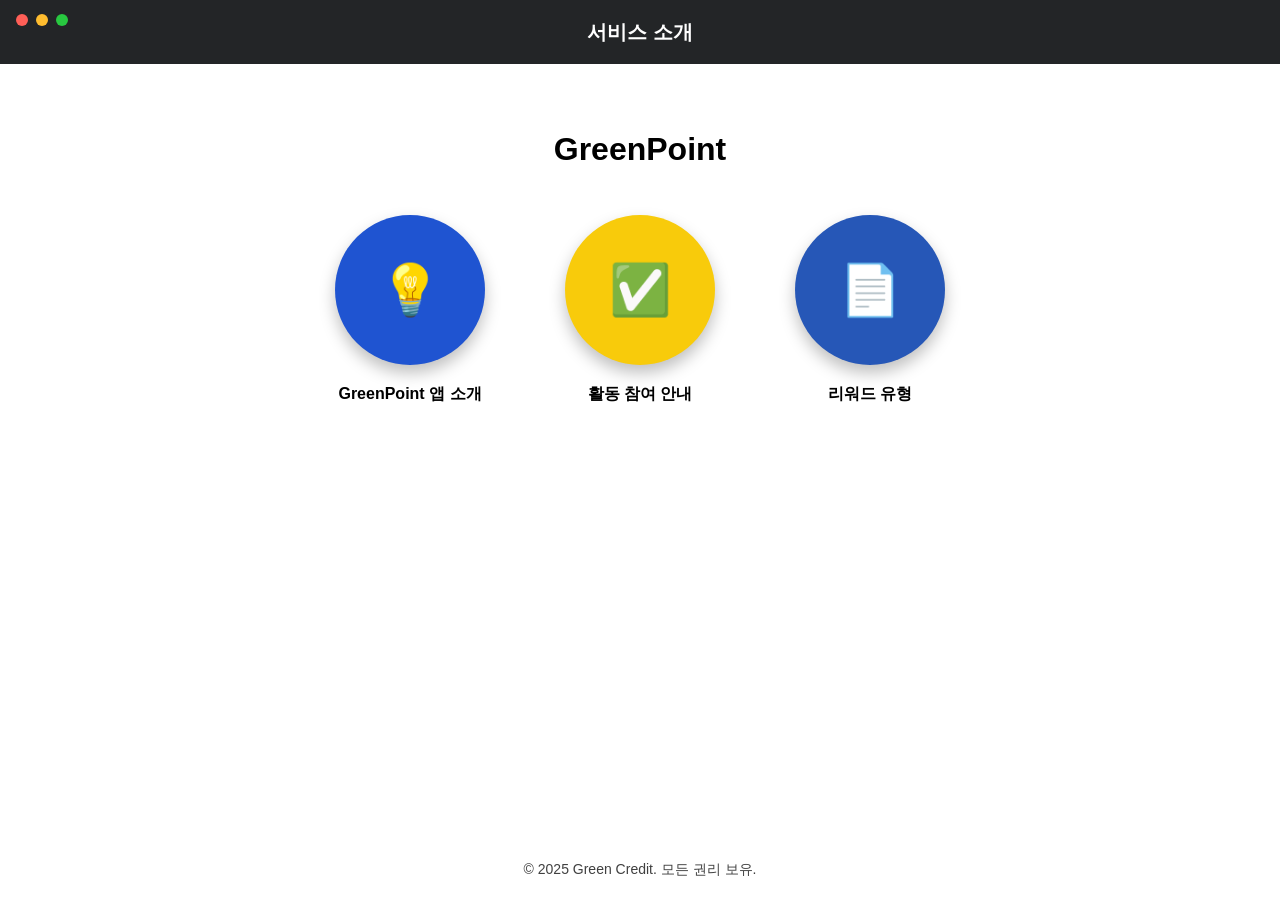
==== about.html @ 2fe6a52e "Add files via upload" ====
<!doctype html>
<html lang="ko">
<head>
  <meta charset="utf-8" />
  <meta name="viewport" content="width=device-width, initial-scale=1" />
  <title>서비스 소개 | 그린 크레딧</title>
  <link rel="stylesheet" href="style.css" />
</head>
<body class="about-new-page">
  <header class="about-new-header">
    <div class="header-dots">
      <div class="dot red"></div>
      <div class="dot yellow"></div>
      <div class="dot green"></div>
    </div>
    서비스 소개
  </header>

  <main class="about-new-main">
    <h1>GreenPoint</h1>

    <div class="icon-grid">
      <a href="detail-greenpoint.html" class="icon-card">
        <div class="circle blue">💡</div>
        <div class="label">GreenPoint 앱 소개</div>
      </a>

      <a href="activity-guide.html" class="icon-card">
        <div class="circle yellow">✅</div>
        <div class="label">활동 참여 안내</div>
      </a>

      <a href="reward-type.html" class="icon-card">
        <div class="circle bluegreen">📄</div>
        <div class="label">리워드 유형</div>
      </a>
    </div>
  </main>

  <footer>
    © 2025 Green Credit. 모든 권리 보유.
  </footer>
</body>
</html>
---- style.css ----
:root {
  --bg: #00110f;
  --ink: #e9f9f6;
  --accent: #1bd0c7;
}

* { box-sizing: border-box; margin: 0; padding: 0; }
body {
  font-family: 'Pretendard', sans-serif;
  background: var(--bg);
  color: var(--ink);
  line-height: 1.6;
}

/* ===============================
   네비게이션
================================ */
.nav {
  display: flex;
  justify-content: center;
  align-items: center;
  padding: 20px 32px;
  background: transparent;
}

.center-nav {
  display: flex;
  gap: 0;
}

.nav__link {
  color: var(--ink);
  text-decoration: none;
  font-size: 15px;
  font-weight: 500;
  padding: 0 16px;
  position: relative;
  transition: color 0.3s ease;
}

.nav__link:not(:last-child)::after {
  content: "|";
  position: absolute;
  right: 0;
  color: rgba(233,249,246,0.4);
}

.nav__link:hover {
  color: var(--accent);
}

/* ===============================
   메인 (Hero)
================================ */
.hero {
  text-align: center;
  padding: 120px 20px 80px;
}

.hero__title {
  font-size: 36px;
  font-weight: 700;
}

.hero__subtitle {
  margin-top: 12px;
  font-size: 17px;
  color: #b8d9d6;
}

.cta {
  margin-top: 28px;
  display: flex;
  justify-content: center;
  gap: 16px;
}

.btn {
  border: none;
  border-radius: 8px;
  padding: 12px 24px;
  font-size: 15px;
  cursor: pointer;
  transition: all 0.3s ease;
}

.btn--primary {
  background: var(--accent);
  color: var(--bg);
  font-weight: 600;
}

.btn--primary:hover { background: #19b9ae; }
.btn--ghost {
  background: transparent;
  color: var(--ink);
  border: 1px solid var(--accent);
}
.btn--ghost:hover { background: rgba(27,208,199,0.1); }

/* ===============================
   카드 섹션
================================ */
.features {
  display: flex;
  justify-content: center;
  gap: 24px;
  flex-wrap: wrap;
  margin: 60px 0;
}

.card {
  background: rgba(255,255,255,0.05);
  border-radius: 14px;
  padding: 24px;
  width: 210px;
  text-align: center;
  transition: transform 0.3s ease, box-shadow 0.3s ease;
}
.card:hover { transform: translateY(-6px); box-shadow: 0 6px 18px rgba(0,0,0,0.3); }

.card .icon { font-size: 34px; margin-bottom: 10px; }
.card .badge { color: var(--accent); margin-top: 10px; font-size: 14px; }

/* ===============================
   통계 섹션
================================ */
.stats-wrap {
  text-align: center;
  margin: 60px 0 100px;
}
.stats-wrap h2 { font-size: 22px; margin-bottom: 32px; }

.kpis {
  display: flex;
  justify-content: center;
  gap: 24px;
  flex-wrap: wrap;
}
.kpi {
  background: rgba(255,255,255,0.05);
  border-radius: 14px;
  padding: 24px;
  width: 220px;
}
.kpi .num { font-size: 20px; color: var(--accent); margin-top: 8px; }
.kpi .rank { font-size: 13px; color: #a6c8c4; margin-top: 8px; }

/* ===============================
   HOWTO
================================ */
.howto-page {
  min-height: 100vh;
  background: var(--bg);
  color: var(--ink);
  display: flex;
  flex-direction: column;
  align-items: center;
}
.howto-main {
  display: flex;
  flex-direction: column;
  align-items: center;
  gap: 30px;
  padding: 40px 20px;
}
.howto-step {
  max-width: 520px;
  width: 90%;
  border-radius: 12px;
  box-shadow: 0 4px 12px rgba(0,0,0,0.3);
}

/* ===============================
   ABOUT (구버전)
================================ */
.about-page {
  min-height: 100vh;
  background: var(--bg);
  display: flex;
  justify-content: center;
  align-items: center;
}
.about-main { display: flex; justify-content: center; align-items: center; }
.about-img {
  max-width: 800px;
  width: 95%;
  border-radius: 12px;
  box-shadow: 0 6px 18px rgba(0,0,0,0.4);
}

/* ===============================
   DETAIL (GreenPoint)
================================ */
.detail-page {
  min-height: 100vh;
  background: var(--bg);
  color: var(--ink);
  display: flex;
  flex-direction: column;
  align-items: center;
  padding: 40px 20px;
}
.detail-header {
  display: flex;
  flex-direction: column;
  align-items: center;
  gap: 16px;
  text-align: center;
}
.detail-header h1 {
  font-size: 28px;
  color: var(--accent);
  font-weight: 700;
}
.detail-icon { width: 100px; height: 100px; }
.detail-main {
  display: flex;
  flex-direction: column;
  align-items: center;
  gap: 30px;
  margin-top: 40px;
}
.detail-img {
  max-width: 1000px;
  width: 95%;
  border-radius: 12px;
  box-shadow: 0 6px 18px rgba(0,0,0,0.4);
}
.detail-footer { margin: 60px 0; }

/* ===============================
   Footer
================================ */
footer {
  text-align: center;
  padding: 20px 0;
  font-size: 14px;
  opacity: 0.8;
}

/* ===============================
   ABOUT (New Ver. – 서비스 소개)
================================ */
.about-new-page {
  background: #ffffff;
  color: #111;
  font-family: 'Pretendard', sans-serif;
  display: flex;
  flex-direction: column;
  align-items: center;
  min-height: 100vh;
}

.about-new-header {
  width: 100%;
  background: #232527;
  color: white;
  padding: 16px 0;
  text-align: center;
  font-size: 20px;
  font-weight: 600;
  position: relative;
}

.about-new-header .header-dots {
  position: absolute;
  left: 16px;
  top: 14px;
  display: flex;
  gap: 8px;
}
.about-new-header .dot {
  width: 12px;
  height: 12px;
  border-radius: 50%;
}
.dot.red { background: #ff5f57; }
.dot.yellow { background: #ffbd2f; }
.dot.green { background: #28c840; }

.about-new-main {
  text-align: center;
  margin-top: 60px;
  flex: 1;
  display: flex;
  flex-direction: column;
  align-items: center;
}
.about-new-main h1 {
  font-size: 32px;
  font-weight: 700;
  margin-bottom: 40px;
  color: #000;
}

.icon-grid {
  display: flex;
  justify-content: center;
  gap: 80px;
  flex-wrap: wrap;
}

.icon-card {
  display: flex;
  flex-direction: column;
  align-items: center;
  text-align: center;
  cursor: pointer;
  text-decoration: none;
  transition: transform 0.3s ease, box-shadow 0.3s ease;
}

.circle {
  width: 150px;
  height: 150px;
  border-radius: 50%;
  display: flex;
  justify-content: center;
  align-items: center;
  font-size: 50px;
  color: white;
  margin-bottom: 16px;
  box-shadow: 0 8px 16px rgba(0,0,0,0.25);
}

.circle.blue { background: #1f54d1; }
.circle.yellow { background: #f8cb0b; color: #555; }
.circle.bluegreen { background: #2657b7; }

.icon-card:hover {
  transform: translateY(-8px);
  box-shadow: 0 10px 20px rgba(0,0,0,0.25);
}

.label {
  font-weight: 600;
  font-size: 16px;
  color: #000;
}

/* ===============================
   REWARD TYPE PAGE
================================ */
.reward-page {
  background: #fff;
  color: #111;
  font-family: 'Pretendard', sans-serif;
  display: flex;
  flex-direction: column;
  align-items: center;
  min-height: 100vh;
  line-height: 1.7;
}

/* 상단 헤더 */
.reward-header {
  width: 100%;
  background: #232527;
  color: white;
  padding: 16px 0;
  text-align: center;
  font-size: 20px;
  font-weight: 600;
  position: relative;
}

.reward-header .header-dots {
  position: absolute;
  left: 16px;
  top: 14px;
  display: flex;
  gap: 8px;
}
.reward-header .dot {
  width: 12px;
  height: 12px;
  border-radius: 50%;
}
.dot.red { background: #ff5f57; }
.dot.yellow { background: #ffbd2f; }
.dot.green { background: #28c840; }

/* 본문 */
.reward-main {
  max-width: 900px;
  padding: 40px 20px 80px;
}

.reward-title-row {
  display: flex;
  align-items: center;
  gap: 16px;
  margin-bottom: 24px;
}

.reward-circle {
  width: 80px;
  height: 80px;
  border-radius: 50%;
  background: linear-gradient(145deg, #2657b7, #1f54d1);
  display: flex;
  justify-content: center;
  align-items: center;
  font-size: 38px;
  color: #4be28a;
  box-shadow: 0 6px 16px rgba(0,0,0,0.25);
}

.reward-main h1 {
  font-size: 28px;
  font-weight: 700;
  color: #000;
}

.reward-main p {
  margin-bottom: 18px;
  font-size: 16px;
  color: #333;
}

.reward-main ol {
  margin-top: 12px;
  padding-left: 20px;
  color: #333;
}

.reward-main ol li {
  margin-bottom: 10px;
}

/* Footer */
.reward-footer {
  text-align: center;
  padding: 20px 0 40px;
  font-size: 14px;
  color: #555;
}

/* ===============================
   문의하기 (Contact Page)
================================ */
.contact-page {
  background: linear-gradient(145deg, #0a221f, #16322f);
  min-height: 100vh;
  font-family: 'Pretendard', sans-serif;
  display: flex;
  justify-content: center;
  align-items: center;
}

.contact-overlay {
  width: 100%;
  height: 100%;
  background: rgba(0, 0, 0, 0.15);
  display: flex;
  justify-content: center;
  align-items: center;
}

.contact-card {
  background: rgba(20, 30, 25, 0.7);
  backdrop-filter: blur(12px);
  border-radius: 16px;
  width: 340px;
  padding: 30px 20px;
  color: #f1f1f1;
  display: flex;
  flex-direction: column;
  align-items: center;
  text-align: center;
  box-shadow: 0 6px 20px rgba(0,0,0,0.3);
}

.contact-header h1 {
  font-size: 26px;
  font-weight: 700;
  margin-bottom: 10px;
}

.contact-header p {
  font-size: 14px;
  line-height: 1.5;
  margin-bottom: 20px;
  color: #d8d8d8;
}

/* 검색창 */
.search-box {
  display: flex;
  align-items: center;
  justify-content: center;
  background: transparent;
  border: 1px solid #ccc;
  border-radius: 4px;
  overflow: hidden;
  width: 100%;
  max-width: 240px;
  margin-bottom: 30px;
}
.search-box input {
  background: transparent;
  border: none;
  outline: none;
  padding: 8px;
  width: 100%;
  color: #f1f1f1;
}
.search-box button {
  background: none;
  border: none;
  color: #f1f1f1;
  font-size: 16px;
  cursor: pointer;
  padding: 8px;
}

/* FAQ 영역 */
.faq-section h2 {
  font-size: 16px;
  font-weight: 700;
  margin-bottom: 12px;
}

.faq-section ul {
  list-style: none;
  padding: 0;
  margin: 0;
}
.faq-section li {
  font-size: 14px;
  color: #e4e4e4;
  margin: 6px 0;
}

/* 하단 링크 */
.contact-footer {
  display: flex;
  justify-content: center;
  gap: 12px;
  margin-top: 28px;
}
.contact-footer a {
  font-size: 13px;
  color: #cfcfcf;
  text-decoration: none;
  transition: color 0.3s ease;
}
.contact-footer a:hover {
  color: #fff;
}

/* ===============================
   FAQ PAGE
================================ */
.faq-page {
  background: linear-gradient(145deg, #0a221f, #16322f);
  min-height: 100vh;
  font-family: 'Pretendard', sans-serif;
  display: flex;
  justify-content: center;
  align-items: center;
}

.faq-overlay {
  width: 100%;
  height: 100%;
  background: rgba(0, 0, 0, 0.15);
  display: flex;
  justify-content: center;
  align-items: center;
}

.faq-card {
  background: rgba(25, 35, 30, 0.75);
  backdrop-filter: blur(12px);
  border-radius: 16px;
  width: 90%;
  max-width: 900px;
  padding: 40px 30px;
  color: #f1f1f1;
  box-shadow: 0 6px 20px rgba(0,0,0,0.3);
}

.faq-card h1 {
  text-align: center;
  font-size: 24px;
  font-weight: 700;
  margin-bottom: 40px;
}

.faq-item {
  display: grid;
  grid-template-columns: 1fr 1fr;
  gap: 20px 40px;
  align-items: flex-start;
  margin-bottom: 28px;
}

.faq-q {
  font-weight: 600;
  font-size: 16px;
  color: #ffffff;
}

.faq-a {
  font-size: 15px;
  color: #e0e0e0;
  line-height: 1.6;
}

/* 반응형 처리 */
@media (max-width: 700px) {
  .faq-item {
    grid-template-columns: 1fr;
    gap: 8px;
  }
  .faq-card {
    padding: 30px 20px;
  }
}

a {
  color: inherit;
  text-decoration: none;
}

a:hover {
  color: #aefae3;
}

/* ===============================
   로그인 페이지 (미니멀 스타일, 소셜 제거)
================================ */
.login-page {
  background: #fff;
  color: #111;
  font-family: 'Pretendard', sans-serif;
  display: flex;
  justify-content: center;
  align-items: center;
  min-height: 100vh;
}

.login-wrapper {
  width: 100%;
  max-width: 420px;
  padding: 40px;
}

.login-title {
  font-size: 28px;
  font-weight: 700;
  margin-bottom: 40px;
  text-align: left;
}

.login-form {
  display: flex;
  flex-direction: column;
  gap: 16px;
}

.login-form label {
  font-size: 15px;
  margin-bottom: -4px;
}

.login-form input {
  border: none;
  border-bottom: 2px solid #111;
  padding: 8px 4px;
  font-size: 15px;
  outline: none;
  background: transparent;
  color: #111;
  margin-bottom: 12px;
  transition: border-color 0.3s ease;
}

.login-form input:focus {
  border-color: #1bd0c7;
}

.login-btn {
  margin-top: 12px;
  padding: 12px;
  background: #1bd0c7;
  color: white;
  border: none;
  border-radius: 6px;
  font-size: 15px;
  cursor: pointer;
  font-weight: 600;
  transition: background 0.3s ease;
}

.login-btn:hover {
  background: #19b9ae;
}

.login-msg {
  margin-top: 8px;
  font-size: 14px;
  color: #d9534f;
  text-align: center;
}

/* 하단 링크 */
.login-links {
  display: flex;
  justify-content: space-between;
  margin-top: 24px;
}

.login-links a {
  color: #0072ff;
  text-decoration: none;
  font-size: 13px;
  transition: color 0.3s ease;
}

.login-links a:hover {
  color: #1bd0c7;
}

/* ===============================
   마이페이지
================================ */
.mypage {
  background: #f8fbf8;
  min-height: 100vh;
  font-family: 'Pretendard', sans-serif;
  color: #1e2b23;
  display: flex;
  flex-direction: column;
  align-items: center;
  padding: 40px 20px 80px;
}

.mypage-header {
  text-align: center;
  margin-bottom: 40px;
}

.mypage-header h1 {
  font-size: 28px;
  font-weight: 700;
  margin-bottom: 8px;
  color: #1b4d3e;
}

.mypage-header p {
  font-size: 16px;
  color: #3c5d52;
}

.reward-cards {
  display: flex;
  flex-wrap: wrap;
  justify-content: center;
  gap: 28px;
  margin-bottom: 60px;
}

.reward-card {
  background: #fff;
  border: 1px solid #d9e6d5;
  border-radius: 16px;
  width: 260px;
  padding: 28px 20px;
  box-shadow: 0 4px 10px rgba(0, 0, 0, 0.06);
  text-align: center;
  transition: transform 0.3s ease, box-shadow 0.3s ease;
}

.reward-card:hover {
  transform: translateY(-6px);
  box-shadow: 0 8px 18px rgba(0, 0, 0, 0.12);
}

.reward-card .icon {
  font-size: 42px;
  color: #1b4d3e;
  margin-bottom: 10px;
}

.reward-card h3 {
  font-size: 18px;
  color: #1c3d32;
  margin-bottom: 14px;
  font-weight: 600;
}

.reward-card ul {
  list-style: none;
  text-align: left;
  padding: 0;
  margin: 0 0 16px;
}

.reward-card li {
  font-size: 14px;
  margin: 6px 0;
  display: flex;
  justify-content: space-between;
  color: #394b41;
}

.reward-card strong {
  color: #155c47;
}

.btn-outline {
  border: 1px solid #155c47;
  background: transparent;
  color: #155c47;
  padding: 8px 18px;
  border-radius: 8px;
  cursor: pointer;
  font-size: 14px;
  font-weight: 600;
  transition: all 0.3s ease;
}

.btn-outline:hover {
  background: #155c47;
  color: #fff;
}

.back-btn {
  display: inline-block;
  padding: 10px 20px;
}
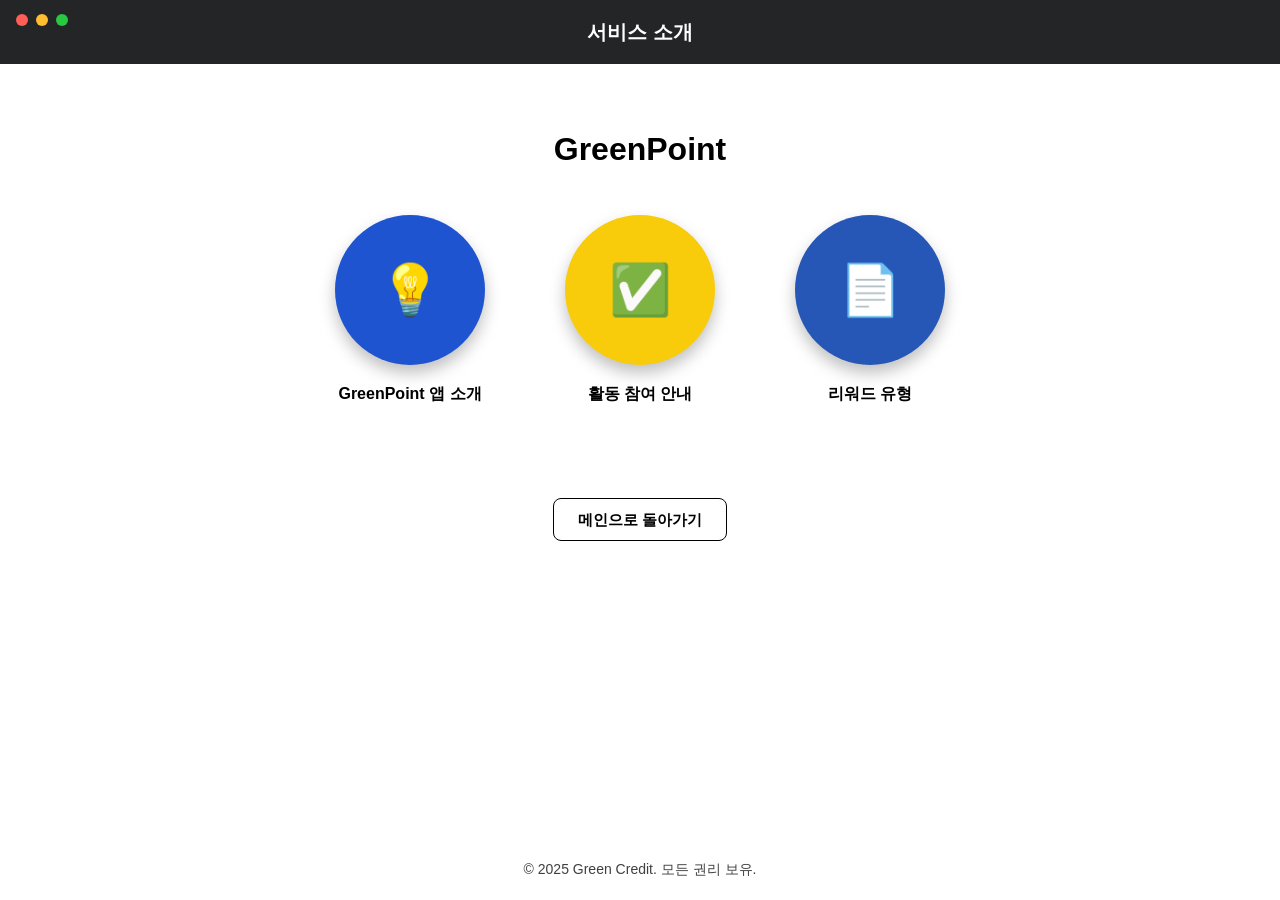
==== commit 31f7ee65: "Add files via upload" ====
--- a/about.html
+++ b/about.html
@@ -35,6 +35,11 @@
         <div class="label">리워드 유형</div>
       </a>
     </div>
+
+    <div class="about-footer">
+      <a href="index.html" class="btn btn--primary">메인으로 돌아가기</a>
+    </div>
+
   </main>
 
   <footer>
--- a/style.css
+++ b/style.css
@@ -52,6 +52,21 @@
 /* ===============================
    메인 (Hero)
 ================================ */
+
+/* ===============================
+   메인 로고 (GreenPoint)
+================================ */
+.main-logo {
+  font-size: 64px;
+  font-weight: 800;
+  color: var(--accent);
+  margin-bottom: 24px;
+  text-transform: none;
+  letter-spacing: -1px;
+  text-shadow: 0 2px 10px rgba(27, 208, 199, 0.3);
+}
+
+
 .hero {
   text-align: center;
   padding: 120px 20px 80px;
@@ -188,6 +203,33 @@
   border-radius: 12px;
   box-shadow: 0 6px 18px rgba(0,0,0,0.4);
 }
+
+/* ===============================
+   ABOUT 페이지 - 돌아가기 버튼
+================================ */
+.about-footer {
+  margin-top: 100px;
+  margin-bottom: 60px;
+  text-align: center;
+}
+
+.about-footer .btn {
+  padding: 12px 24px;
+  font-size: 15px;
+  border-radius: 8px;
+  border: 1.5px solid #000;
+  background: transparent;
+  color: #000;
+  font-weight: 600;
+  cursor: pointer;
+  transition: all 0.3s ease;
+}
+
+.about-footer .btn:hover {
+  background: #000;
+  color: #fff;
+}
+
 
 /* ===============================
    DETAIL (GreenPoint)
@@ -832,3 +874,90 @@
   display: inline-block;
   padding: 10px 20px;
 }
+
+/* ===============================
+   돌아가기 버튼 (공통)
+================================ */
+.about-back-btn {
+  display: inline-block;
+  padding: 12px 24px;
+  font-size: 15px;
+  border-radius: 8px;
+  border: 1.5px solid #000; /* 검정 테두리 */
+  background: transparent;
+  color: #000;              /* 검정 글씨 */
+  font-weight: 600;
+  cursor: pointer;
+  transition: all 0.3s ease;
+  text-decoration: none;
+}
+
+.about-back-btn:hover {
+  background: #000;  /* hover 시 검정 배경 */
+  color: #fff;       /* 글씨는 흰색으로 반전 */
+}
+
+/* 각 페이지 하단 정렬 */
+.reward-footer,
+.howto-footer {
+  text-align: center;
+  margin-top: 100px;
+  margin-bottom: 60px;
+}
+/* ===============================
+   문의하기 페이지 - 돌아가기 버튼 (밝은 버튼)
+================================ */
+.contact-footer {
+  text-align: center;
+  margin-top: 80px;
+  margin-bottom: 60px;
+}
+
+.contact-footer .btn {
+  padding: 12px 24px;
+  font-size: 15px;
+  border-radius: 8px;
+  border: none;
+  background: var(--accent);   /* 밝은 민트색 (#1bd0c7) */
+  color: var(--bg);            /* 어두운 배경색 (#00110f) */
+  font-weight: 700;
+  cursor: pointer;
+  transition: all 0.3s ease;
+  text-decoration: none;
+  box-shadow: 0 4px 12px rgba(27, 208, 199, 0.4); /* 살짝 빛나는 느낌 */
+}
+
+.contact-footer .btn:hover {
+  background: #19b9ae;         /* hover 시 약간 어두운 민트 */
+  box-shadow: 0 6px 16px rgba(27, 208, 199, 0.5);
+  transform: translateY(-3px); /* 살짝 위로 떠오르는 효과 */
+}
+
+/* ===============================
+   FAQ 페이지 - 문의하기로 돌아가기 버튼
+================================ */
+.faq-footer {
+  text-align: center;
+  margin-top: 60px;
+}
+
+.faq-back-btn {
+  display: inline-block;
+  padding: 12px 24px;
+  font-size: 15px;
+  border-radius: 8px;
+  border: none;
+  background: var(--accent);   /* 밝은 민트색 (#1bd0c7) */
+  color: var(--bg);            /* 어두운 글씨 (#00110f) */
+  font-weight: 700;
+  cursor: pointer;
+  transition: all 0.3s ease;
+  text-decoration: none;
+  box-shadow: 0 4px 12px rgba(27, 208, 199, 0.4);
+}
+
+.faq-back-btn:hover {
+  background: #19b9ae;         /* hover 시 약간 어두운 민트 */
+  box-shadow: 0 6px 16px rgba(27, 208, 199, 0.5);
+  transform: translateY(-3px); /* 살짝 위로 뜨는 효과 */
+}
